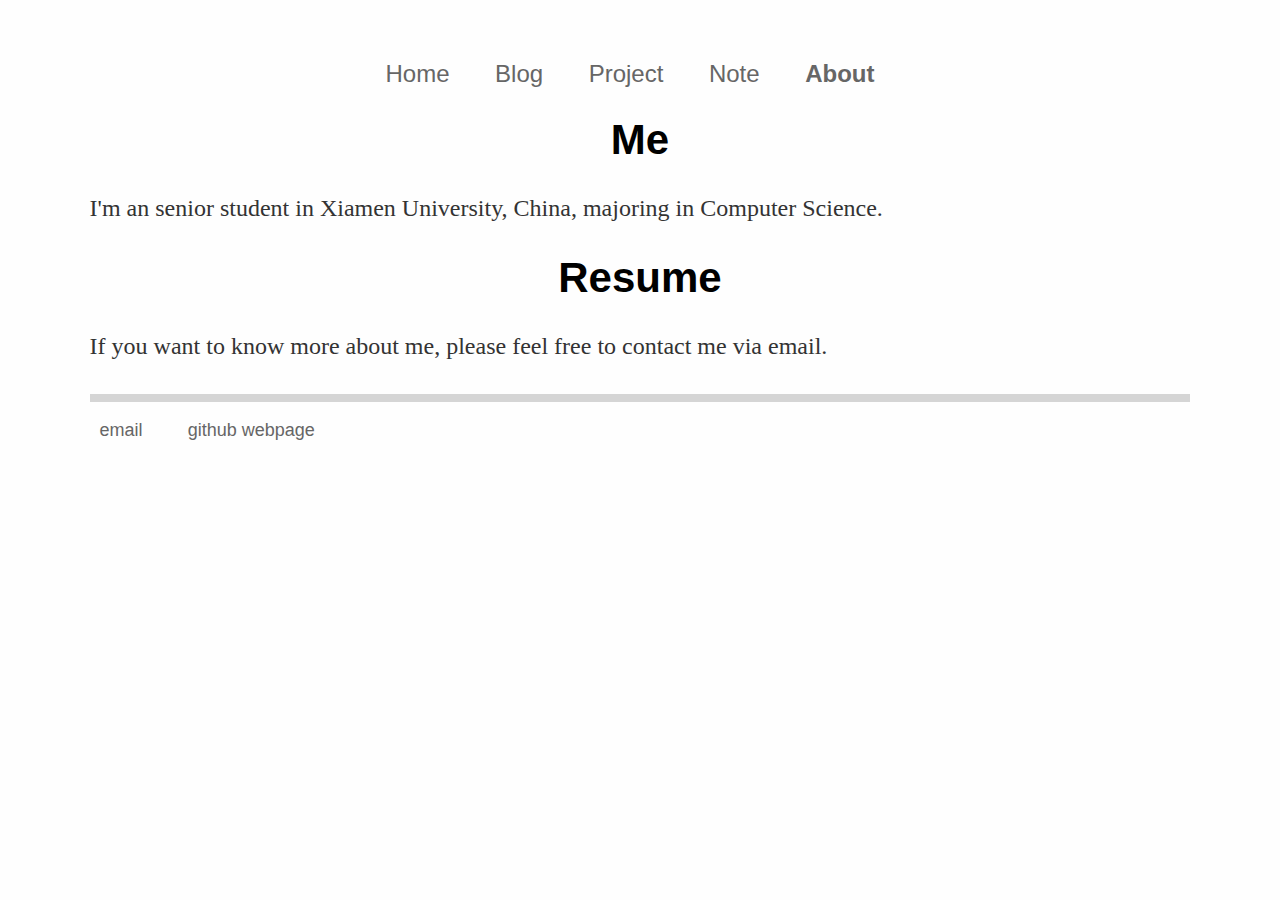
==== about/index.html @ 601a94d2 "change footer" ====
<!DOCTYPE html>
<html>
	<head>
		<title>About--Cuiting Shi</title>
		<!-- link to main stylesheet -->
		<link rel="stylesheet" type="text/css" href="/css/main.css">
		<link rel="icon" href="/image/icon/moon32w.png" type="image/png">
	</head>
	<body>	
	<nav>
        <ul>
             <li><a href="/">Home</a></li>
		      <li><a href="/blog">Blog</a></li>
		      <li><a href="/project">Project</a></li>
		      <li><a href="/note">Note</a></li>
		      <li class="current-path"><a href="/about"><b>About</b></a></li>
        </ul>
        </nav>
	<div class="container">
	<div class="blurb">
	<center><h1>Me</h1></center>
	<p>I'm an senior student in Xiamen University, China, majoring in Computer Science.</p>
	<center><h1>Resume</h1></center>
	<p>If you want to know more about me, please feel free to contact me via email.</p>
</div><!-- /.blurb -->
	</div><!-- /.container -->
	
	<div class="container">
	<footer>
     		<ul>
        	<li><a href="mailto:shicuitingfei@163.com">email</a></li>
        	<li><a href="https://github.com/cuitingshi">github webpage</a></li>
      		</ul>
   	</footer>
	</div><!-- /.container -->
  </body> 
	</body>
</html>
---- css/main.css ----
/*--------------------------------------------------------------------------
Basic
----------------------------------------------------------------------------*/
body {
    margin: 60px auto;
    width: 86%;
    flex: 1;
    justify-content: space-between;
    background-color: #fefefe;
    font-size: 20px;
}
h1 {
    font-size: 42px;
    font-family: 'Comic Sans MS', 'cursive', 'Helvetica', 'Arial', 'Sans-Serif';
    font-weight: bold;
}

h2 {
    font-size: 36px;
    font-family: 'Comic Sans MS', 'cursive', 'Helvetica', 'Arial', 'Sans-Serif';
    font-weight: bold;
}

h3 {
	font-size: 30px;
	font-family: 'Comic Sans MS', 'cursive', 'Helvetica', 'Arial', 'Sans-Serif';
    font-weight: bold;
}

h4 {
	font-size: 24px;
	font-family: 'Comic Sans MS', 'cursive', 'Helvetica', 'Arial', 'Sans-Serif';
    font-weight: bold;
}

h5 {
	font-size: 18px;
	font-family: 'Comic Sans MS', 'cursive', 'Helvetica', 'Arial', 'Sans-Serif';
    font-weight: bold;
 }
    
p {
    font-size: 1.2em;
    line-height: 1.4em;
    color: #333;
    font-family: 'Cursive', 'Verdana';
}

ul, li {
    font-family:'Helvetica', 'Arial', 'Sans-Serif';
    padding: 0px;
}

footer {
    color: DarkStateGray;
    border-top: 8px solid #d5d5d5;
    font-size: 18px;
    margin-top: 30px;
}
nav{
	text-align: center;
}

nav ul li, footer ul li {
	display: inline;
    margin-right: 20px;
    padding: 10px 10px;
    list-style: none;
}

nav ul li {
    font-size: 24px;
}

a {
    text-decoration: none;
    color: #666;
}
a:hover {
    background-color: #E8F0F5;
}

.site-avator {
	margin: 40px auto;
	width: 120px;
	height: 120px;

	border-radius: 60px;
	background: url("/image/tree.png") no-repeat;
	background-size: 100% autho;
	background-position: center auto;
}

.menu {
	display: block;
	font-size: 20px;
	margin-top: 20px;
	margin-right: 10px;
	padding: 0 10px;
	padding-left: 10px;
}

.menu .current-path a{
	margin-left: -12px;
	padding-left: 8px;
	border-left: 6px solid #d9534f;
}

.menu ul li {
	list-style: none;
}

.entry-title {
	margin: 0 0 20px;
	padding: 10px 0 10px 12px;
	font-weight: bold;
	border-left: 16px solid #c5687e;
	background-color: #f9f9f9;
}
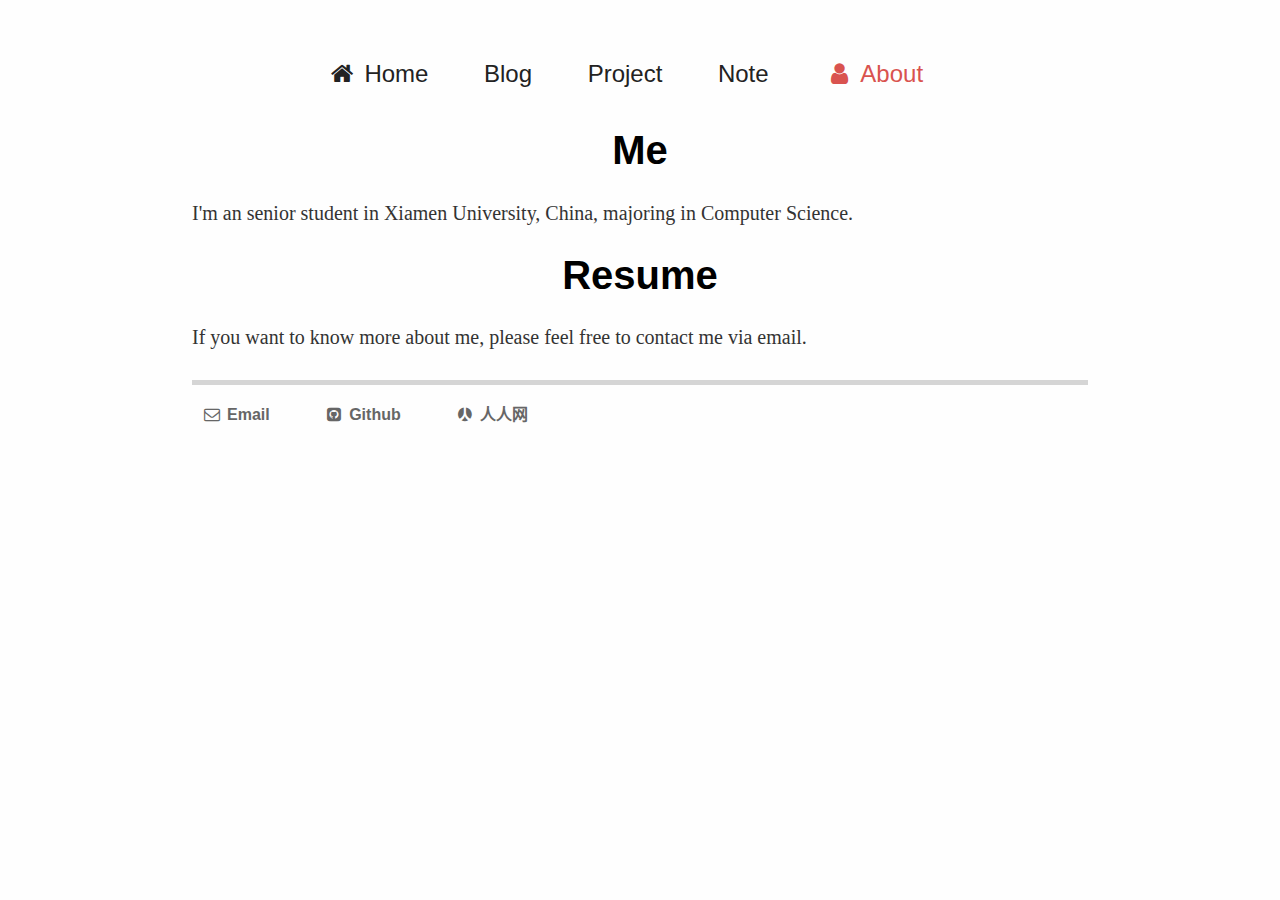
==== commit ca7a6b5f: "sd" ====
--- a/about/index.html
+++ b/about/index.html
@@ -1,19 +1,22 @@
-<!DOCTYPE html>
-<html>
+﻿<!DOCTYPE html>
+<html lang="zh-CN">
 	<head>
+		<meta charset="UTF-8">
 		<title>About--Cuiting Shi</title>
+
+		<link rel="stylesheet" href="http://netdna.bootstrapcdn.com/font-awesome/4.5.0/css/font-awesome.min.css" rel="stylesheet">
 		<!-- link to main stylesheet -->
 		<link rel="stylesheet" type="text/css" href="/css/main.css">
 		<link rel="icon" href="/image/icon/moon32w.png" type="image/png">
 	</head>
-	<body>	
+	<body class="home">	
 	<nav>
         <ul>
-             <li><a href="/">Home</a></li>
+             <li><a href="/"><i class="fa fa-home fa-fw"></i> Home</a></li>
 		      <li><a href="/blog">Blog</a></li>
 		      <li><a href="/project">Project</a></li>
 		      <li><a href="/note">Note</a></li>
-		      <li class="current-path"><a href="/about"><b>About</b></a></li>
+		      <li class="current-path"><a href="/about" class="nav-cur-path"><i class="fa fa-user fa-fw"></i> About</a></li>
         </ul>
         </nav>
 	<div class="container">
@@ -25,14 +28,16 @@
 </div><!-- /.blurb -->
 	</div><!-- /.container -->
 	
-	<div class="container">
-	<footer>
-     		<ul>
-        	<li><a href="mailto:shicuitingfei@163.com">email</a></li>
-        	<li><a href="https://github.com/cuitingshi">github webpage</a></li>
+
+ 	<div class="container">
+    		<footer>
+        	<ul>
+          	<li><a href="mailto:shicuitingfei@163.com"><i class="fa fa-envelope-o fa-fw"></i> Email</a></li>
+          	<li><a href="https://github.com/cuitingshi"><i class="fa fa-github-square fa-fw"></i> Github</a></li>
+		<li><a href="https://www.renren.com/479061947/profile"><i class="fa fa-renren fa-fw"></i> 人人网</a></li>
       		</ul>
-   	</footer>
-	</div><!-- /.container -->
-  </body> 
+    		</footer>
+    	</div><!-- /.container -->
+
 	</body>
 </html>
--- a/css/main.css
+++ b/css/main.css
@@ -4,14 +4,13 @@
 ----------------------------------------------------------------------------*/
 body {
     margin: 60px auto;
-    width: 86%;
     flex: 1;
     justify-content: space-between;
     background-color: #fefefe;
     font-size: 20px;
 }
 h1 {
-    font-size: 42px;
+    font-size: 40px;
     font-family: 'Comic Sans MS', 'cursive', 'Helvetica', 'Arial', 'Sans-Serif';
     font-weight: bold;
 }
@@ -23,28 +22,30 @@
 }
 
 h3 {
-	font-size: 30px;
+	font-size: 32px;
 	font-family: 'Comic Sans MS', 'cursive', 'Helvetica', 'Arial', 'Sans-Serif';
     font-weight: bold;
 }
 
 h4 {
-	font-size: 24px;
+	font-size: 28px;
 	font-family: 'Comic Sans MS', 'cursive', 'Helvetica', 'Arial', 'Sans-Serif';
     font-weight: bold;
 }
 
 h5 {
-	font-size: 18px;
+	font-size: 24px;
 	font-family: 'Comic Sans MS', 'cursive', 'Helvetica', 'Arial', 'Sans-Serif';
     font-weight: bold;
  }
     
 p {
-    font-size: 1.2em;
-    line-height: 1.4em;
+    font-size: 20px;
+    line-height: 26px;
     color: #333;
     font-family: 'Cursive', 'Verdana';
+    text-align: justify;
+    text-justify: inter-ideograph;
 }
 
 ul, li {
@@ -54,35 +55,49 @@
 
 footer {
     color: DarkStateGray;
-    border-top: 8px solid #d5d5d5;
-    font-size: 18px;
+    border-top: 5px solid #d5d5d5;
+    font-size: 16px;
     margin-top: 30px;
 }
+
 nav{
 	text-align: center;
+	margin-bottom: 40px;
 }
 
 nav ul li, footer ul li {
 	display: inline;
-    margin-right: 20px;
-    padding: 10px 10px;
-    list-style: none;
+    	margin-right: 30px;
+    	padding: 0 10px;
+    	list-style: none;
 }
+
+.nav-cur-path {
+	color: #d9534f;
+	font-size: bold;
+}
+
 
 nav ul li {
     font-size: 24px;
 }
 
-a {
+nav a {
+	text-decoration: none;
+	color: #222222;
+}
+
+.menu a, p a, footer a {
     text-decoration: none;
     color: #666;
+    font-weight: bold;
 }
 a:hover {
     background-color: #E8F0F5;
 }
 
 .site-avator {
-	margin: 40px auto;
+	margin: 10px auto;
 	width: 120px;
 	height: 120px;
 
@@ -94,11 +109,16 @@
 
 .menu {
 	display: block;
-	font-size: 20px;
+	font-size: 22px;
 	margin-top: 20px;
 	margin-right: 10px;
 	padding: 0 10px;
 	padding-left: 10px;
+}
+
+.menu a {
+	text-decoration: noen;
+	color: #444444;
 }
 
 .menu .current-path a{
@@ -115,6 +135,59 @@
 	margin: 0 0 20px;
 	padding: 10px 0 10px 12px;
 	font-weight: bold;
-	border-left: 16px solid #c5687e;
+	border-left: 16px solid #0594c4;
 	background-color: #f9f9f9;
 }
+.home {
+	width: 70%;
+}
+
+.entry-footer {
+	border-top: none;
+	border-bottom: 1px dashed #000;
+	padding-bottom: 8px;
+	margin-bottom: 30px;
+}
+.entry-meta {
+	font-size: 18px;
+}
+
+.entry-meta .cats,
+.entry-meta .tags {
+	margin-left: 10px;
+}
+
+.entry-meta .date {
+	color: #333;
+}
+
+.entry-meta .tags a,
+.entry-info .tags a {
+	display: inline-block;
+	padding: 0px 4px;
+	margin: 0 4px;
+	color: #fff;
+	background-color: #777;
+}
+
+.yarpp-related {
+}
+
+.yarpp-related h6 {
+	border-left: 10px solid #777777;
+	padding: 10px 0 10px 14px;
+	background-color: #f7f7f7;
+	font-size: 20px;
+	font-weight: bold;
+}
+
+.yarpp-related ol {
+	padding: 0;
+	margin: 0;
+}
+
+.yarpp-related .fa {
+	color: #BCBCBC;
+	margin-right: 10px;
+}
+
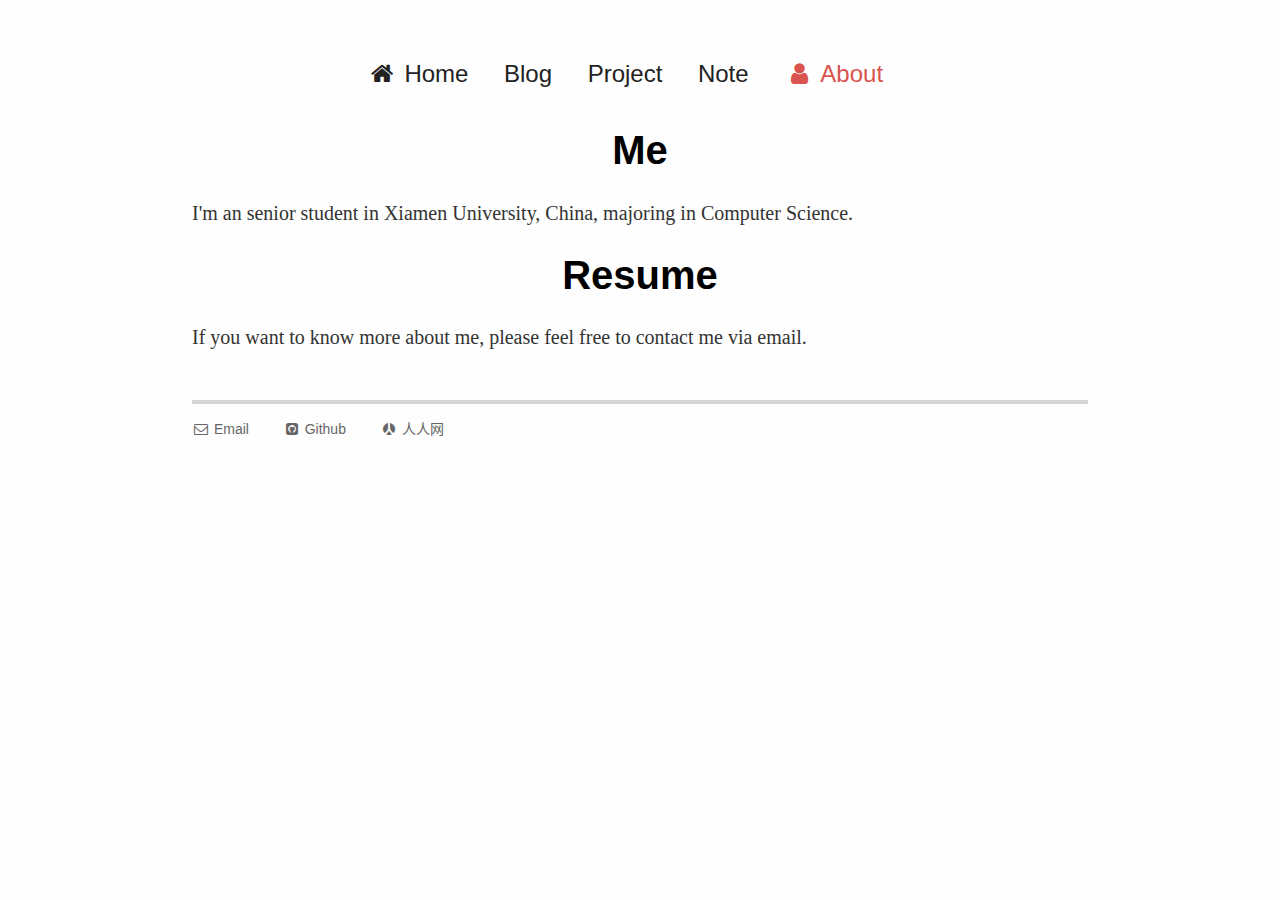
==== commit 3a914426: "change renren url" ====
--- a/about/index.html
+++ b/about/index.html
@@ -30,11 +30,11 @@
 	
 
  	<div class="container">
-    		<footer>
+    		<footer class="site-footer">
         	<ul>
           	<li><a href="mailto:shicuitingfei@163.com"><i class="fa fa-envelope-o fa-fw"></i> Email</a></li>
           	<li><a href="https://github.com/cuitingshi"><i class="fa fa-github-square fa-fw"></i> Github</a></li>
-		<li><a href="https://www.renren.com/479061947/profile"><i class="fa fa-renren fa-fw"></i> 人人网</a></li>
+		<li><a href="https://www.renren.com/cuitingshi/profile"><i class="fa fa-renren fa-fw"></i> 人人网</a></li>
       		</ul>
     		</footer>
     	</div><!-- /.container -->
--- a/css/main.css
+++ b/css/main.css
@@ -53,11 +53,11 @@
     padding: 0px;
 }
 
-footer {
+.site-footer {
     color: DarkStateGray;
-    border-top: 5px solid #d5d5d5;
-    font-size: 16px;
-    margin-top: 30px;
+    border-top: 4px solid #d5d5d5;
+    font-size: 14px;
+    margin-top: 50px;
 }
 
 nav{
@@ -65,10 +65,9 @@
 	margin-bottom: 40px;
 }
 
-nav ul li, footer ul li {
+nav ul li, .site-footer ul li {
 	display: inline;
     	margin-right: 30px;
-    	padding: 0 10px;
     	list-style: none;
 }
 
@@ -87,10 +86,9 @@
 	color: #222222;
 }
 
-.menu a, p a, footer a {
+p a, .site-footer a {
     text-decoration: none;
     color: #666;
-    font-weight: bold;
 }
 a:hover {
     background-color: #E8F0F5;
@@ -109,7 +107,7 @@
 
 .menu {
 	display: block;
-	font-size: 22px;
+	font-size: 20px;
 	margin-top: 20px;
 	margin-right: 10px;
 	padding: 0 10px;
@@ -117,8 +115,8 @@
 }
 
 .menu a {
-	text-decoration: noen;
-	color: #444444;
+	text-decoration: none;
+	color: #666;
 }
 
 .menu .current-path a{
@@ -146,15 +144,20 @@
 	border-top: none;
 	border-bottom: 1px dashed #000;
 	padding-bottom: 8px;
-	margin-bottom: 30px;
-}
+	margin-bottom: 50px;
+	font-size: 18px;
+}
+.entry-footer a {
+	text-decoration: none;
+}
+
 .entry-meta {
 	font-size: 18px;
 }
 
 .entry-meta .cats,
 .entry-meta .tags {
-	margin-left: 10px;
+	margin-left: 20px;
 }
 
 .entry-meta .date {
@@ -170,6 +173,10 @@
 	background-color: #777;
 }
 
+.entry-link {
+	text-decoration: none;
+	color: #0BCBD7;
+}
 .yarpp-related {
 }
 
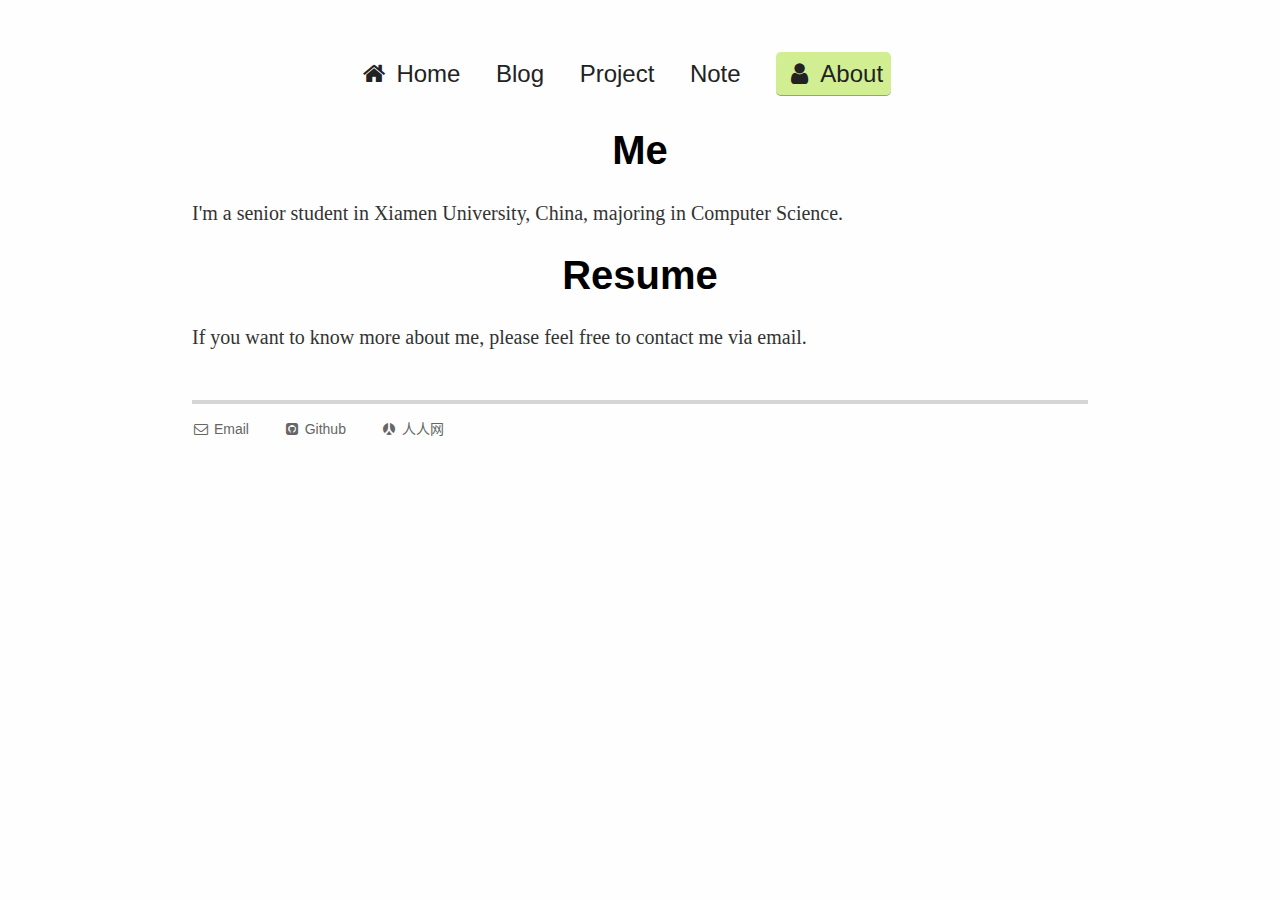
==== commit b715341e: "about" ====
--- a/about/index.html
+++ b/about/index.html
@@ -22,7 +22,7 @@
 	<div class="container">
 	<div class="blurb">
 	<center><h1>Me</h1></center>
-	<p>I'm an senior student in Xiamen University, China, majoring in Computer Science.</p>
+	<p>I'm a senior student in Xiamen University, China, majoring in Computer Science.</p>
 	<center><h1>Resume</h1></center>
 	<p>If you want to know more about me, please feel free to contact me via email.</p>
 </div><!-- /.blurb -->
@@ -33,8 +33,8 @@
     		<footer class="site-footer">
         	<ul>
           	<li><a href="mailto:shicuitingfei@163.com"><i class="fa fa-envelope-o fa-fw"></i> Email</a></li>
-          	<li><a href="https://github.com/cuitingshi"><i class="fa fa-github-square fa-fw"></i> Github</a></li>
-		<li><a href="https://www.renren.com/cuitingshi/profile"><i class="fa fa-renren fa-fw"></i> 人人网</a></li>
+          	<li><a href="https://github.com/cuitingshi" target="_blank"><i class="fa fa-github-square fa-fw"></i> Github</a></li>
+		<li><a href="http://www.renren.com/cuitingshi/profile" target="_blank"><i class="fa fa-renren fa-fw"></i> 人人网</a></li>
       		</ul>
     		</footer>
     	</div><!-- /.container -->
--- a/css/main.css
+++ b/css/main.css
@@ -72,9 +72,13 @@
 }
 
 .nav-cur-path {
-	color: #d9534f;
 	font-size: bold;
-}
+	background-color: #D1EE93;
+	padding: 8px 8px 8px 8px;
+	border-bottom: 1px solid #9D98A2;
+	border-radius: 5px 5px 5px 5px;
+}
+
 
 
 nav ul li {
@@ -92,6 +96,7 @@
 }
 a:hover {
     background-color: #E8F0F5;
+    color: black;
 }
 
 .site-avator {
